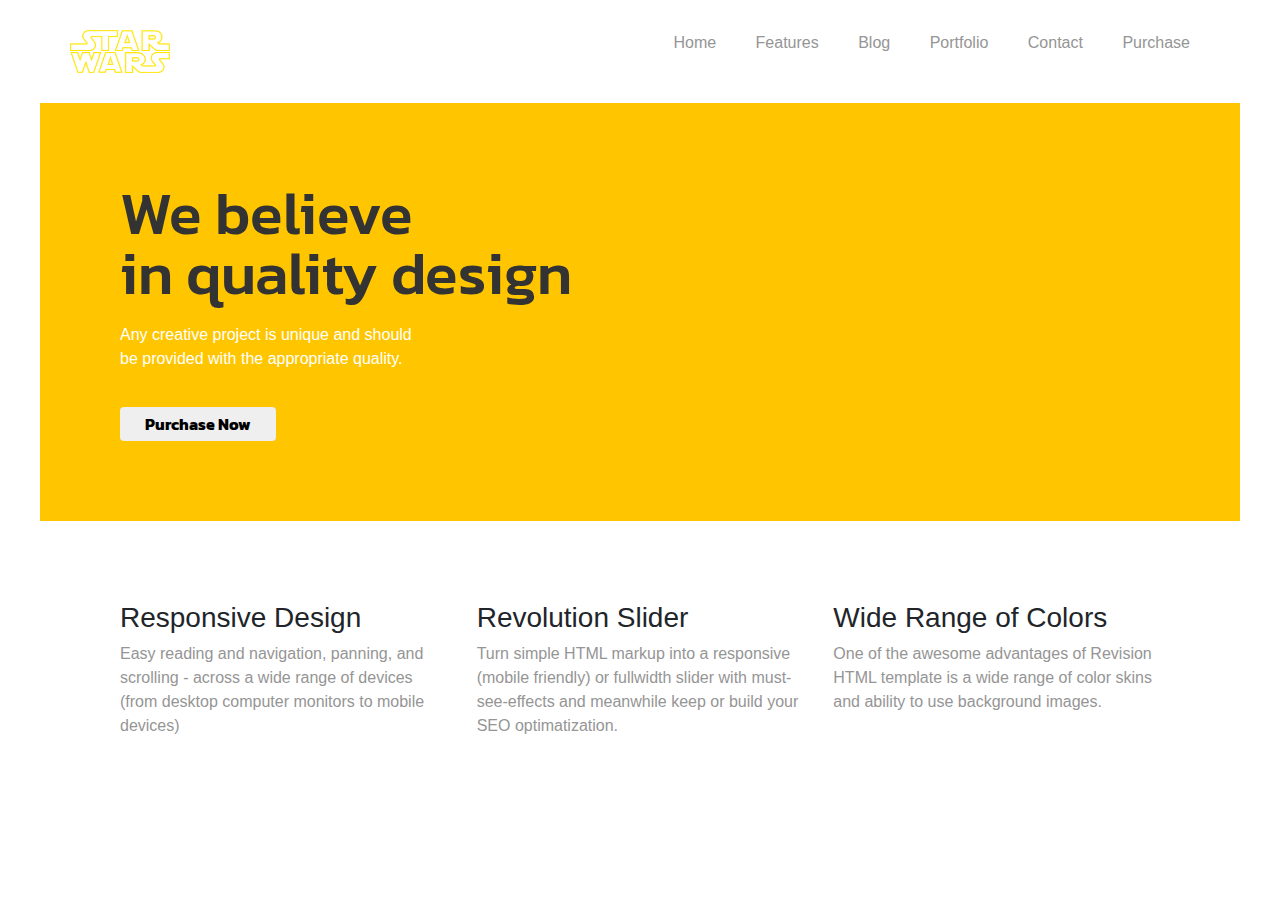
==== index.html @ a0a9fab4 "home page header, section-first, section-second" ====
<!DOCTYPE html>
<html lang="en">
<head>
    <meta charset="UTF-8">
    <title>VIA PROJECT B</title>
    <script src="js/jquery-3.5.1.min.js"></script>
    <link href="https://fonts.googleapis.com/css2?family=Kanit:ital,wght@0,400;0,700;1,400&display=swap" rel="stylesheet">
    <link rel="stylesheet" href="https://stackpath.bootstrapcdn.com/bootstrap/4.4.1/css/bootstrap.min.css" integrity="sha384-Vkoo8x4CGsO3+Hhxv8T/Q5PaXtkKtu6ug5TOeNV6gBiFeWPGFN9MuhOf23Q9Ifjh" crossorigin="anonymous">
    <script src="js/my-scripts.js"></script>
    <link rel="stylesheet" href="css/styles.css">
</head>
<body>
    <!-- HEADER -->
    <header id="header">
        <div class="logo-wrapper">
            <img class="logo-header" src="images/logo.png" alt="logo">
        </div>
        <div class="nav-wrapper">
            <nav id="nav">
                <ul class="nav-items-wrapper">
                    <li class="nav-item"><a class="grey" href="#">Home</a></li>
                    <li class="nav-item"><a class="grey" href="#"> Features</a></li>
                    <li class="nav-item"><a class="grey" href="#">Blog</a></li>
                    <li class="nav-item"><a class="grey" href="#">Portfolio</a></li>
                    <li class="nav-item"><a class="grey" href="#">Contact</a></li>
                    <li class="nav-item"><a class="grey" href="#">Purchase</a></li>
                </ul>
            </nav>
        </div>
    </header>
    <!-- /HEADER -->
    <!-- MAIN -->
    <main id="main">
        <section id="section-first" class="yellow-bg section">
            <div class="section-first-content">
                <div class="section-first-content-title">
                    <h1>We believe<br>in quality design</h1>
                </div>

                <div class="section-first-content-text">
                    <p class="white">
                        Any creative project is unique and should be
                        provided with the appropriate quality.
                    </p>
                </div>

                <div class="section-first-content-btn">
                    <button>Purchase Now</button>
                </div>

            </div>
        </section>
        <section id="section-second" class="section">
            <div class="row">
                <div class="col-4">
                    <div class="section-second-content">
                        <div class="section-second-content-title-wrapper">
                            <div class="section-second-content-title-image">

                            </div>

                            <div class="section-second-content-title">
                                <h3>Responsive Design</h3>
                            </div>
                        </div>
                        <div class="section-second-content-content">
                            <p class="grey">
                                Easy reading and navigation, panning, and scrolling
                                - across a wide range of devices (from desktop
                                computer monitors to mobile devices)
                            </p>
                        </div>
                    </div>
                </div>
                <div class="col-4">
                    <div class="section-second-content">
                        <div class="section-second-content-title-wrapper">
                            <div class="section-second-content-title-image">

                            </div>
                            <div class="section-second-content-title">
                                <h3>Revolution Slider</h3>
                            </div>
                        </div>
                        <div class="section-second-content-content">
                            <p class="grey">
                                Turn simple HTML markup into a responsive (mobile
                                friendly) or fullwidth slider with must-see-effects
                                and meanwhile keep or build your SEO optimatization.
                            </p>
                        </div>
                    </div>
                </div>
                <div class="col-4">
                    <div class="section-second-content">
                        <div class="section-second-content-title-wrapper">
                            <div class="section-second-content-title-image">

                            </div>
                            <div class="section-second-content-title">
                                <h3>Wide Range of Colors</h3>
                            </div>
                        </div>
                        <div class="section-second-content-content">
                            <p class="grey">
                                One of the awesome advantages of Revision HTML template
                                is a wide range of color skins and ability to use
                                background images.
                            </p>
                        </div>
                    </div>
                </div>
            </div>
        </section>
    </main>
    <!-- /MAIN -->
    <!-- FOOTER -->
    <footer id="footer">

    </footer>
    <!-- /FOOTER -->
</body>
</html>
---- css/styles.css ----
/* LAYOUT  */
header, main, footer {
    width: 1200px;
    margin: 0 auto;
}

header {
    display: flex;
    justify-content: space-between;
    align-items: center;
}

/* BASE */
p, a {
    font-family: Arial;
}

a {
    text-decoration: none;
    color: black;
}

.yellow-bg {
    background-color: #FFC600;
}

.white {
    color: #ffffff;
}

.grey {
    color: #959595;
}

h1 {
    font-size: 60px;
    font-family: 'Kanit', sans-serif;
    margin-bottom: 0px;
    color: #333333;
    line-height: 60px;
}

button {
    padding: 5px 25px;
    border: none;
    border-radius: 4px;
    font-family: 'Kanit', sans-serif;
    font-weight: bold;
}

/* HEADER ELEMENTS */
.logo-header {
    padding: 30px;
    max-width: 160px;
}

/* NAVIGATION */
.nav-items-wrapper {
    margin-right: 50px;
}

.nav-item {
    display: inline-block;
    padding-left: 35px;
}

.nav-item a:hover {
    color: #000000;
}

/* CONTENT */
.section {
    padding: 80px;
}

.section-first-content-text {
    padding: 20px 0;
    max-width: 300px;
}
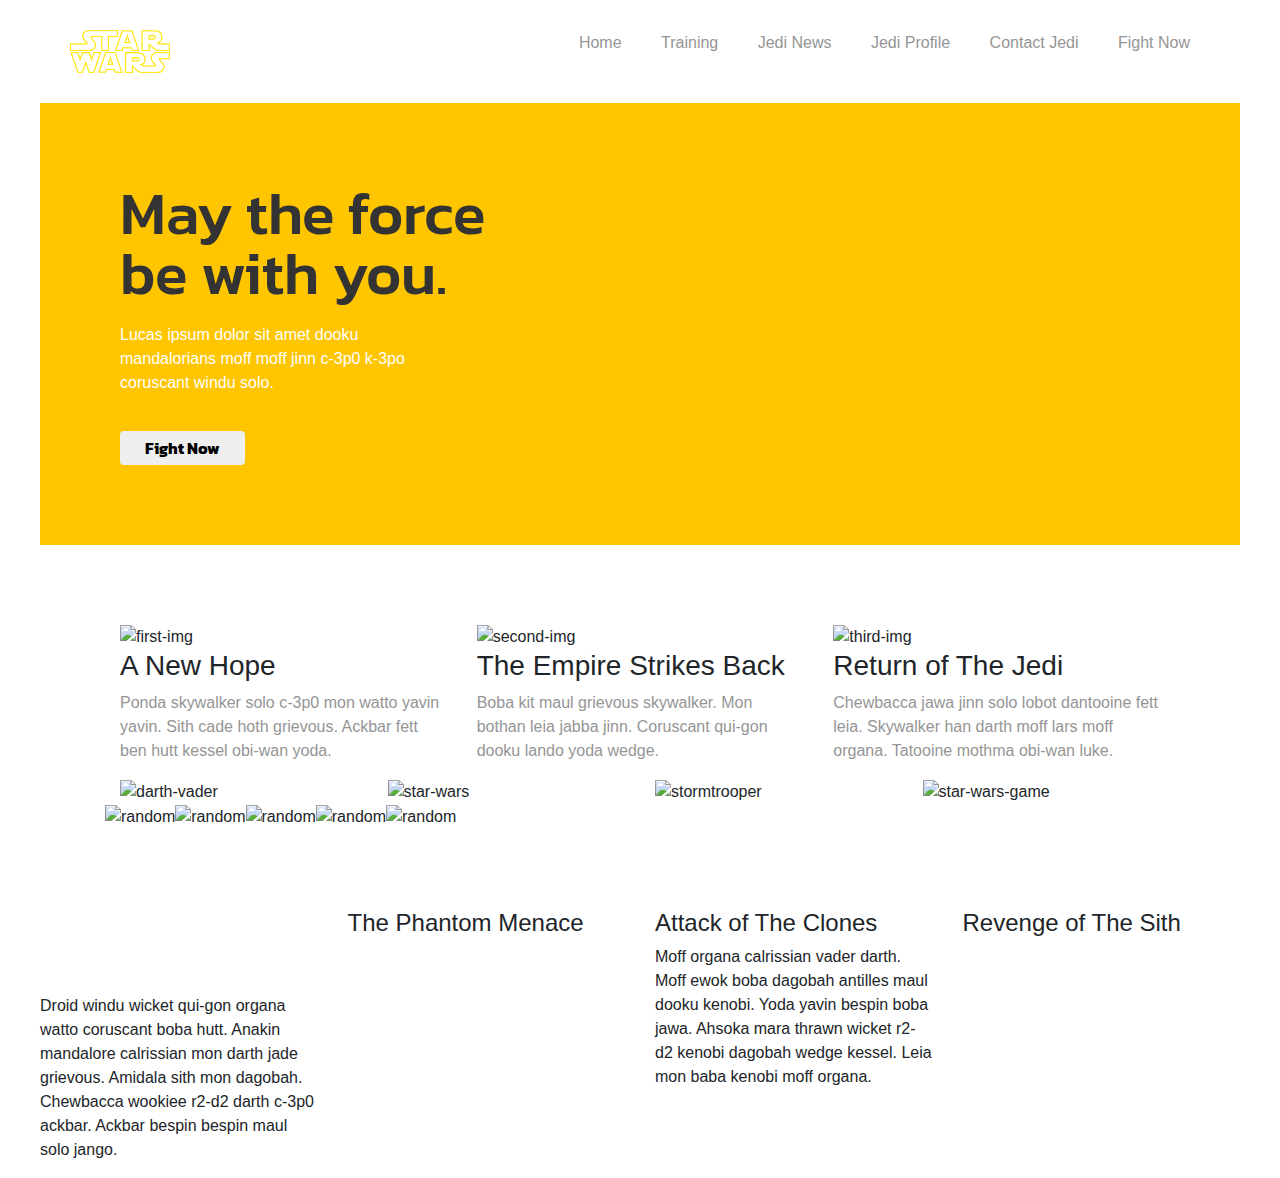
==== commit 6d77757e: "very long investigation of problem with image, bug fixing and debugging, new footer image" ====
--- a/index.html
+++ b/index.html
@@ -6,6 +6,8 @@
     <script src="js/jquery-3.5.1.min.js"></script>
     <link href="https://fonts.googleapis.com/css2?family=Kanit:ital,wght@0,400;0,700;1,400&display=swap" rel="stylesheet">
     <link rel="stylesheet" href="https://stackpath.bootstrapcdn.com/bootstrap/4.4.1/css/bootstrap.min.css" integrity="sha384-Vkoo8x4CGsO3+Hhxv8T/Q5PaXtkKtu6ug5TOeNV6gBiFeWPGFN9MuhOf23Q9Ifjh" crossorigin="anonymous">
+    <script src="js/lightbox.js"></script>
+    <link rel="stylesheet" href="css/lightbox.css">
     <script src="js/my-scripts.js"></script>
     <link rel="stylesheet" href="css/styles.css">
 </head>
@@ -19,11 +21,11 @@
             <nav id="nav">
                 <ul class="nav-items-wrapper">
                     <li class="nav-item"><a class="grey" href="#">Home</a></li>
-                    <li class="nav-item"><a class="grey" href="#"> Features</a></li>
-                    <li class="nav-item"><a class="grey" href="#">Blog</a></li>
-                    <li class="nav-item"><a class="grey" href="#">Portfolio</a></li>
-                    <li class="nav-item"><a class="grey" href="#">Contact</a></li>
-                    <li class="nav-item"><a class="grey" href="#">Purchase</a></li>
+                    <li class="nav-item"><a class="grey" href="#"> Training</a></li>
+                    <li class="nav-item"><a class="grey" href="#">Jedi News</a></li>
+                    <li class="nav-item"><a class="grey" href="#">Jedi Profile</a></li>
+                    <li class="nav-item"><a class="grey" href="#">Contact Jedi</a></li>
+                    <li class="nav-item"><a class="grey" href="#">Fight Now</a></li>
                 </ul>
             </nav>
         </div>
@@ -34,18 +36,18 @@
         <section id="section-first" class="yellow-bg section">
             <div class="section-first-content">
                 <div class="section-first-content-title">
-                    <h1>We believe<br>in quality design</h1>
+                    <h1>May the force<br>be with you.</h1>
                 </div>
 
                 <div class="section-first-content-text">
                     <p class="white">
-                        Any creative project is unique and should be
-                        provided with the appropriate quality.
+                        Lucas ipsum dolor sit amet dooku mandalorians moff
+                        moff jinn c-3p0 k-3po coruscant windu solo.
                     </p>
                 </div>
 
                 <div class="section-first-content-btn">
-                    <button>Purchase Now</button>
+                    <button>Fight Now</button>
                 </div>
 
             </div>
@@ -56,18 +58,18 @@
                     <div class="section-second-content">
                         <div class="section-second-content-title-wrapper">
                             <div class="section-second-content-title-image">
-
+                                <img class="round-image" src="images/star-wars.jpg" alt="first-img">
                             </div>
 
                             <div class="section-second-content-title">
-                                <h3>Responsive Design</h3>
-                            </div>
-                        </div>
-                        <div class="section-second-content-content">
+                                <h3>A New Hope</h3>
+                            </div>
+                        </div>
+                        <div class="section-second-content-text">
                             <p class="grey">
-                                Easy reading and navigation, panning, and scrolling
-                                - across a wide range of devices (from desktop
-                                computer monitors to mobile devices)
+                                Ponda skywalker solo c-3p0 mon watto yavin yavin.
+                                Sith cade hoth grievous.
+                                Ackbar fett ben hutt kessel obi-wan yoda.
                             </p>
                         </div>
                     </div>
@@ -76,17 +78,17 @@
                     <div class="section-second-content">
                         <div class="section-second-content-title-wrapper">
                             <div class="section-second-content-title-image">
-
+                                <img class="round-image" src="images/star-wars-circle-drawings.jpg" alt="second-img">
                             </div>
                             <div class="section-second-content-title">
-                                <h3>Revolution Slider</h3>
-                            </div>
-                        </div>
-                        <div class="section-second-content-content">
+                                <h3>The Empire Strikes Back</h3>
+                            </div>
+                        </div>
+                        <div class="section-second-content-text">
                             <p class="grey">
-                                Turn simple HTML markup into a responsive (mobile
-                                friendly) or fullwidth slider with must-see-effects
-                                and meanwhile keep or build your SEO optimatization.
+                                Boba kit maul grievous skywalker. Mon bothan
+                                leia jabba jinn. Coruscant qui-gon dooku lando yoda
+                                wedge.
                             </p>
                         </div>
                     </div>
@@ -95,20 +97,60 @@
                     <div class="section-second-content">
                         <div class="section-second-content-title-wrapper">
                             <div class="section-second-content-title-image">
-
+                                <img class="round-image" src="images/death-star.png" alt="third-img">
                             </div>
                             <div class="section-second-content-title">
-                                <h3>Wide Range of Colors</h3>
-                            </div>
-                        </div>
-                        <div class="section-second-content-content">
+                                <h3>Return of The Jedi</h3>
+                            </div>
+                        </div>
+                        <div class="section-second-content-text">
                             <p class="grey">
-                                One of the awesome advantages of Revision HTML template
-                                is a wide range of color skins and ability to use
-                                background images.
+                                Chewbacca jawa jinn solo lobot dantooine fett
+                                leia. Skywalker han darth moff lars moff organa.
+                                Tatooine mothma obi-wan luke.
                             </p>
                         </div>
                     </div>
+                </div>
+            </div>
+
+            <div class="row images-row">
+                <div class="col-3">
+                    <img src="images/darth-vader.jpeg" class="black-and-white-image big-image" alt="darth-vader">
+                </div>
+
+                <div class="col-3">
+                    <img src="images/star-wars.png" class="black-and-white-image big-image" alt="star-wars">
+                </div>
+
+                <div class="col-3">
+                    <img src="images/stormtrooper.jpeg" class="black-and-white-image big-image" alt="stormtrooper">
+                </div>
+
+                <div class="col-3">
+                    <img src="images/star-wars-fallen-order.jpg" class="black-and-white-image big-image" alt="star-wars-game">
+                </div>
+            </div>
+
+            <div class="row sponsors-row">
+                <div class="col-md-15">
+                    <img src="images/random-logo.svg" class="black-and-white-image small-image" alt="random">
+                </div>
+
+                <div class="col-md-15">
+                    <img src="images/random-logo.svg" class="black-and-white-image small-image" alt="random">
+                </div>
+
+                <div class="col-md-15">
+                    <img src="images/random-logo.svg" class="black-and-white-image small-image" alt="random">
+                </div>
+
+                <div class="col-md-15">
+                    <img src="images/random-logo.svg" class="black-and-white-image small-image" alt="random">
+                </div>
+
+                <div class="col-md-15">
+                    <img src="images/random-logo.svg" class="black-and-white-image small-image" alt="random">
                 </div>
             </div>
         </section>
@@ -116,7 +158,47 @@
     <!-- /MAIN -->
     <!-- FOOTER -->
     <footer id="footer">
-
+        <div class="row">
+            <div class="col-md-3">
+                <div class="logo-footer">
+                    <img src="images/logo-footer-2.png" alt="logo" width="200">
+                </div>
+                <div class="footer-text">
+                    <p>
+                        Droid windu wicket qui-gon organa watto coruscant boba hutt.
+                        Anakin mandalore calrissian mon darth jade grievous. Amidala
+                        sith mon dagobah. Chewbacca wookiee r2-d2 darth c-3p0 ackbar.
+                        Ackbar bespin bespin maul solo jango.
+                    </p>
+                </div>
+            </div>
+            <div class="col-md-3">
+                <div class="footer-title">
+                    <h4>The Phantom Menace</h4>
+                </div>
+            </div>
+            <div class="col-md-3">
+                <div class="footer-title">
+                    <h4>Attack of The Clones</h4>
+                </div>
+                <div class="footer-text">
+                    <p>
+                        Moff organa calrissian vader darth. Moff ewok boba dagobah antilles
+                        maul dooku kenobi. Yoda yavin bespin boba jawa. Ahsoka mara thrawn
+                        wicket r2-d2 kenobi dagobah wedge kessel. Leia mon baba kenobi moff
+                        organa.
+                    </p>
+                </div>
+            </div>
+            <div class="col-md-3">
+                <div class="footer-title">
+                    <h4>Revenge of The Sith</h4>
+                </div>
+            </div>
+        </div>
+        <div class="row">
+
+        </div>
     </footer>
     <!-- /FOOTER -->
 </body>
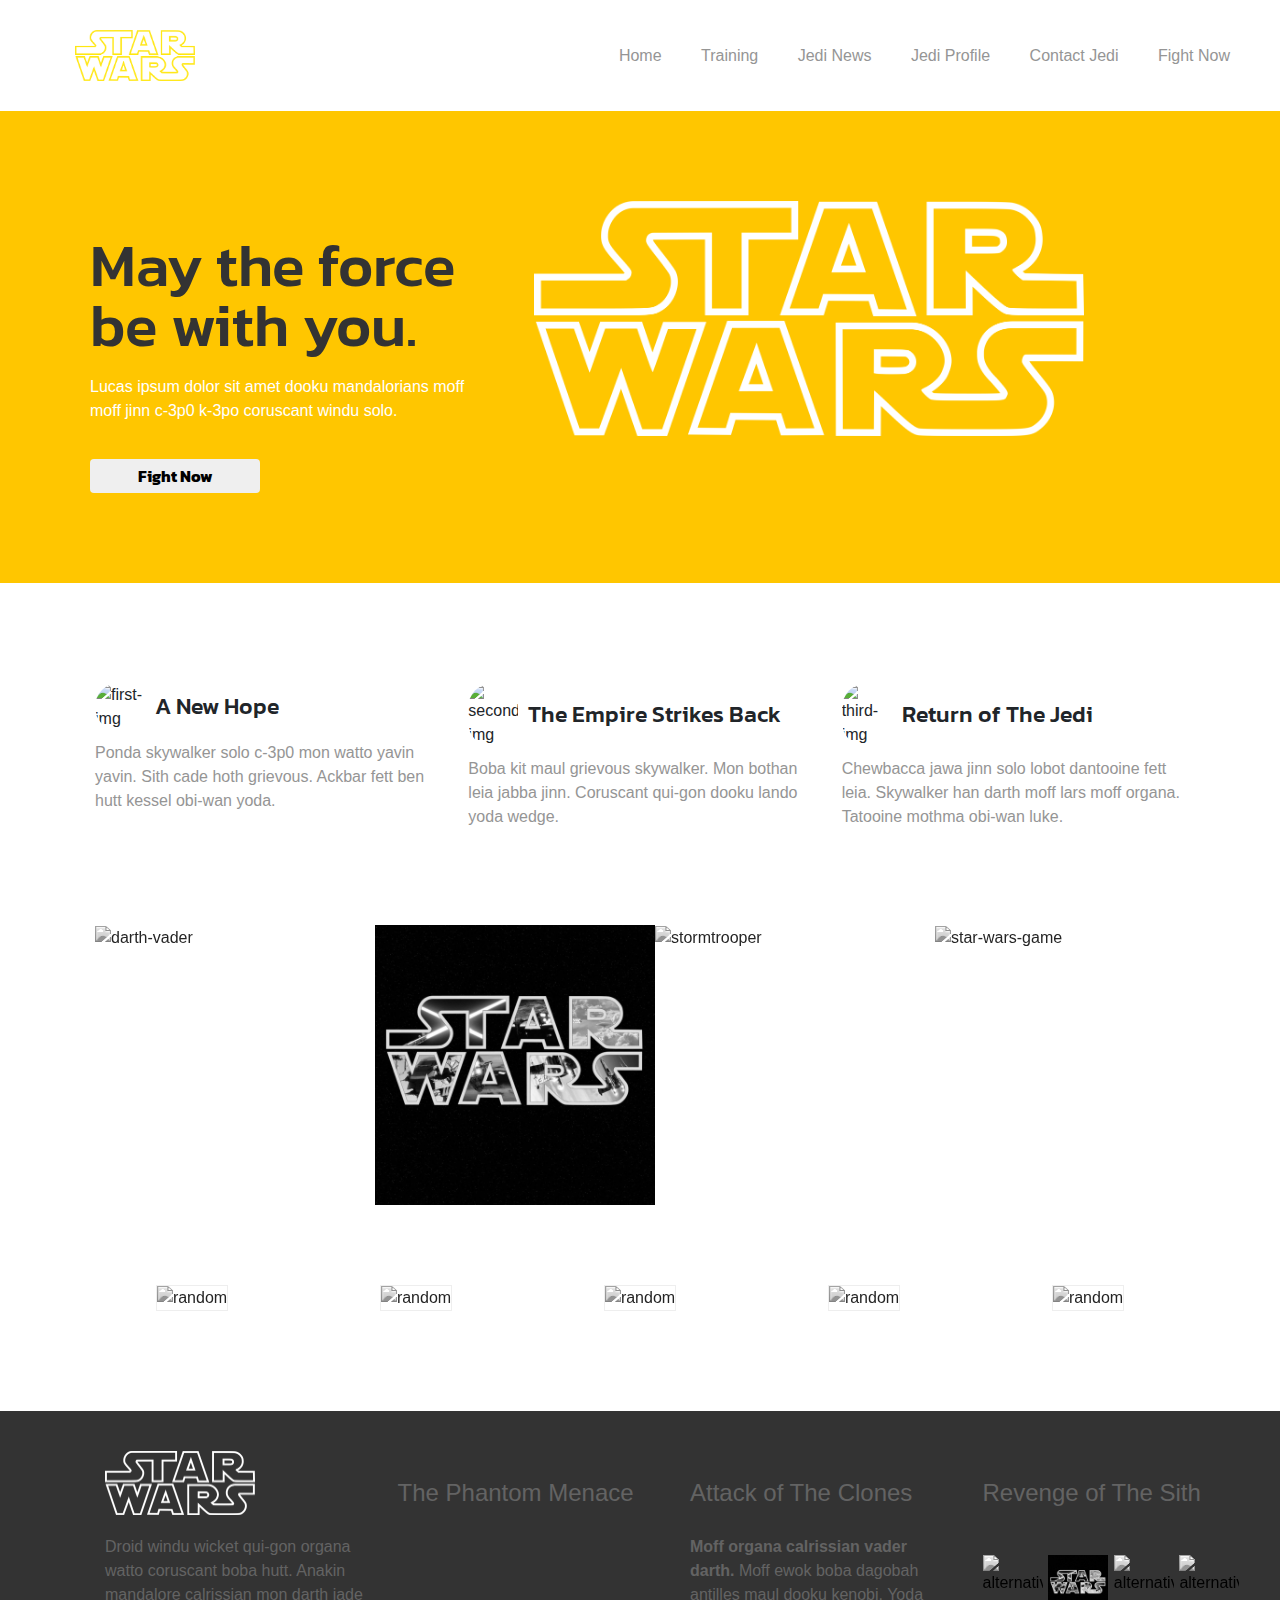
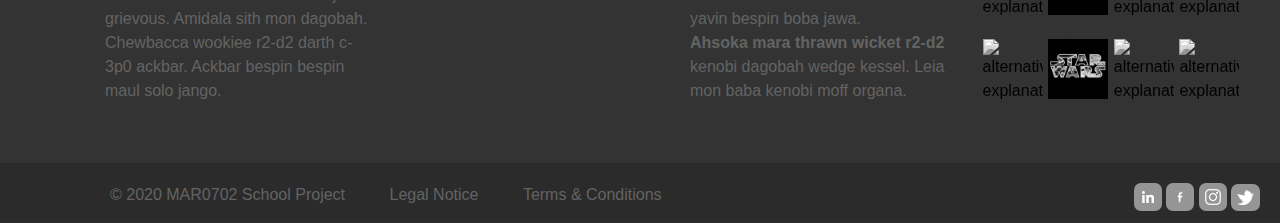
==== commit 79c1f207: "HP done (without respo)" ====
--- a/index.html
+++ b/index.html
@@ -13,7 +13,7 @@
 </head>
 <body>
     <!-- HEADER -->
-    <header id="header">
+    <header id="header" class="white-bg">
         <div class="logo-wrapper">
             <img class="logo-header" src="images/logo.png" alt="logo">
         </div>
@@ -33,6 +33,7 @@
     <!-- /HEADER -->
     <!-- MAIN -->
     <main id="main">
+        <!-- SECTION FIRST -->
         <section id="section-first" class="yellow-bg section">
             <div class="section-first-content">
                 <div class="section-first-content-title">
@@ -49,10 +50,13 @@
                 <div class="section-first-content-btn">
                     <button>Fight Now</button>
                 </div>
-
-            </div>
+            </div>
+            <div class="section-first-image"></div>
         </section>
-        <section id="section-second" class="section">
+        <!-- /SECTION FIRST -->
+
+        <!-- SECTION SECOND -->
+        <section id="section-second" class="section white-bg">
             <div class="row">
                 <div class="col-4">
                     <div class="section-second-content">
@@ -120,7 +124,7 @@
                 </div>
 
                 <div class="col-3">
-                    <img src="images/star-wars.png" class="black-and-white-image big-image" alt="star-wars">
+                    <img src="images/star-wars-logo.jpg" class="black-and-white-image big-image" alt="star-wars">
                 </div>
 
                 <div class="col-3">
@@ -154,50 +158,107 @@
                 </div>
             </div>
         </section>
+        <!-- /SECTION SECOND -->
     </main>
     <!-- /MAIN -->
     <!-- FOOTER -->
     <footer id="footer">
-        <div class="row">
-            <div class="col-md-3">
-                <div class="logo-footer">
-                    <img src="images/logo-footer-2.png" alt="logo" width="200">
-                </div>
-                <div class="footer-text">
-                    <p>
-                        Droid windu wicket qui-gon organa watto coruscant boba hutt.
-                        Anakin mandalore calrissian mon darth jade grievous. Amidala
-                        sith mon dagobah. Chewbacca wookiee r2-d2 darth c-3p0 ackbar.
-                        Ackbar bespin bespin maul solo jango.
-                    </p>
-                </div>
-            </div>
-            <div class="col-md-3">
-                <div class="footer-title">
-                    <h4>The Phantom Menace</h4>
-                </div>
-            </div>
-            <div class="col-md-3">
-                <div class="footer-title">
-                    <h4>Attack of The Clones</h4>
-                </div>
-                <div class="footer-text">
-                    <p>
-                        Moff organa calrissian vader darth. Moff ewok boba dagobah antilles
-                        maul dooku kenobi. Yoda yavin bespin boba jawa. Ahsoka mara thrawn
-                        wicket r2-d2 kenobi dagobah wedge kessel. Leia mon baba kenobi moff
-                        organa.
-                    </p>
-                </div>
-            </div>
-            <div class="col-md-3">
-                <div class="footer-title">
-                    <h4>Revenge of The Sith</h4>
-                </div>
-            </div>
-        </div>
-        <div class="row">
-
+        <div class="footer-first">
+            <div class="row" style="align-items: flex-end">
+                <div class="col-md-3">
+                    <div class="logo-footer">
+                        <img src="images/logo-footer-2.png" alt="logo">
+                    </div>
+                </div>
+                <div class="col-md-3">
+                    <div class="footer-content-title">
+                        <h4>The Phantom Menace</h4>
+                    </div>
+                </div>
+                <div class="col-md-3">
+                    <div class="footer-content-title">
+                        <h4>Attack of The Clones</h4>
+                    </div>
+                </div>
+                <div class="col-md-3">
+                    <div class="footer-content-title">
+                        <h4>Revenge of The Sith</h4>
+                    </div>
+                </div>
+            </div>
+            <div class="row">
+                <div class="col-md-3">
+                    <div class="footer-content-text">
+                        <p>
+                            Droid windu wicket qui-gon organa watto coruscant boba hutt.
+                            Anakin mandalore calrissian mon darth jade grievous. Amidala
+                            sith mon dagobah. Chewbacca wookiee r2-d2 darth c-3p0 ackbar.
+                            Ackbar bespin bespin maul solo jango.
+                        </p>
+                    </div>
+                </div>
+                <div class="col-md-3"></div>
+                <div class="col-md-3">
+                    <div class="footer-content-text">
+                        <p>
+                            <strong>Moff organa calrissian vader darth. </strong>
+                            Moff ewok boba dagobah antilles maul dooku kenobi.
+                            Yoda yavin bespin boba jawa. <br>
+                            <strong>Ahsoka mara thrawn wicket r2-d2 </strong>
+                            kenobi dagobah wedge kessel. Leia mon baba
+                            kenobi moff organa.
+                        </p>
+                    </div>
+                </div>
+                <div class="col-md-3">
+                    <div class="row slider-row">
+                        <div class="col-md-3">
+                            <a href="images/darth-vader.jpeg" data-lightbox="show-1" data-title="darth-vader"><img src="images/darth-vader.jpeg" class="black-and-white-image slider-image" alt="alternative explanation"></a>
+                        </div>
+
+                        <div class="col-md-3">
+                            <a href="images/star-wars-logo.jpg" data-lightbox="show-1" data-title="star-wars"><img src="images/star-wars-logo.jpg" class="black-and-white-image slider-image" alt="alternative explanation"></a>
+                        </div>
+
+                        <div class="col-md-3">
+                            <a href="images/stormtrooper.jpeg" data-lightbox="show-1" data-title="stormtrooper"><img src="images/stormtrooper.jpeg" class="black-and-white-image slider-image" alt="alternative explanation"></a>
+                        </div>
+
+                        <div class="col-md-3">
+                            <a href="images/star-wars-fallen-order.jpg" data-lightbox="show-1" data-title="game"><img src="images/star-wars-fallen-order.jpg" class="black-and-white-image slider-image" alt="alternative explanation"></a>
+                        </div>
+
+                        <div class="col-md-3">
+                            <a href="images/darth-vader.jpeg" data-lightbox="show-1" data-title="darth-vader"><img src="images/darth-vader.jpeg" class="black-and-white-image slider-image" alt="alternative explanation"></a>
+                        </div>
+
+                        <div class="col-md-3">
+                            <a href="images/star-wars-logo.jpg" data-lightbox="show-1" data-title="star-wars"><img src="images/star-wars-logo.jpg" class="black-and-white-image slider-image" alt="alternative explanation"></a>
+                        </div>
+                        <div class="col-md-3">
+                            <a href="images/stormtrooper.jpeg" data-lightbox="show-1" data-title="stormtrooper"><img src="images/stormtrooper.jpeg" class="black-and-white-image slider-image" alt="alternative explanation"></a>
+                        </div>
+
+                        <div class="col-md-3">
+                            <a href="images/star-wars-fallen-order.jpg" data-lightbox="show-1" data-title="game"><img src="images/star-wars-fallen-order.jpg" class="black-and-white-image slider-image" alt="alternative explanation"></a>
+                        </div>
+
+                    </div>
+                </div>
+            </div>
+        </div>
+        <div class="dark-bg policy-row">
+            <div class="policy-first">
+                <p>&copy; 2020 MAR0702 School Project</p>
+                <p>Legal Notice</p>
+                <p>Terms & Conditions</p>
+            </div>
+            <div class="policy-second">
+                <a href="https://linkedin.com/in/alena-martinkova/" target="_blank"><img src="images/linkedin.jpg"></a>
+                <a href="https://facebook.com/martinkova.a" target="_blank"><img src="images/facebook.png"></a>
+                <a href="https://instagram.com/alenka_martinka" target="_blank"><img src="images/instagram.png"></a>
+                <a href="https://twitter.com/a__martinkova" target="_blank"><img src="images/twitter.png" style="max-width: 29px;"></a>
+            </div>
         </div>
     </footer>
     <!-- /FOOTER -->
--- a/css/styles.css
+++ b/css/styles.css
@@ -1,6 +1,6 @@
 /* LAYOUT  */
 header, main, footer {
-    width: 1200px;
+    max-width: 1400px;
     margin: 0 auto;
 }
 
@@ -10,6 +10,15 @@
     align-items: center;
 }
 
+body {
+    background: url("../images/bg.jpg") repeat-y;
+    backdrop-filter: grayscale(1);
+}
+
+footer {
+    background-color: #333333;
+}
+
 /* BASE */
 p, a {
     font-family: Arial;
@@ -22,6 +31,14 @@
 
 .yellow-bg {
     background-color: #FFC600;
+}
+
+.white-bg {
+    background-color: #FFFFFF;
+}
+
+.dark-bg {
+    background-color: #2B2B2B;
 }
 
 .white {
@@ -40,23 +57,36 @@
     line-height: 60px;
 }
 
+h3 {
+    font-family: 'Kanit', sans-serif;
+    font-size: 23px;
+    margin-bottom: 0px;
+}
+
 button {
     padding: 5px 25px;
     border: none;
     border-radius: 4px;
     font-family: 'Kanit', sans-serif;
     font-weight: bold;
+    width: 170px;
+}
+
+.row {
+    width: 100%;
+    margin: 20px 0;
 }
 
 /* HEADER ELEMENTS */
 .logo-header {
     padding: 30px;
-    max-width: 160px;
+    max-width: 180px;
+    margin-left: 45px;
 }
 
 /* NAVIGATION */
 .nav-items-wrapper {
-    margin-right: 50px;
+    margin: 0 50px 0 0;
 }
 
 .nav-item {
@@ -73,7 +103,141 @@
     padding: 80px;
 }
 
+#section-first {
+    padding: 90px;
+}
+
+.section-first-content, .section-first-image {
+    width: 40%;
+    display: inline-block;
+}
+
+.section-first-image {
+    background: url(../images/logo-footer-2.png) no-repeat;
+    width: 50%;
+    height: 281px;
+    background-size: 100%;
+}
+
 .section-first-content-text {
     padding: 20px 0;
-    max-width: 300px;
-}
+    max-width: 400px;
+}
+
+.round-image {
+    max-width: 50px;
+    border-radius: 26px;
+    margin-right: 10px;
+}
+
+.section-second-content-title, .section-second-content-title-image {
+    display: inline-block;
+}
+
+.section-second-content-title-wrapper {
+    align-items: center;
+    display: flex;
+    margin-bottom: 10px;
+}
+
+.black-and-white-image {
+    filter: grayscale(1);
+}
+
+.black-and-white-image:hover {
+    filter: none;
+}
+
+.big-image {
+    max-width: 280px;
+}
+
+.small-image {
+    border: 1px solid #eeeeee;
+    max-width: 220px;
+}
+
+.images-row {
+    margin-top: 80px;
+}
+
+.sponsors-row {
+    margin-top: 80px;
+}
+
+.col-xs-15,
+.col-sm-15,
+.col-md-15,
+.col-lg-15 {
+    position: relative;
+    min-height: 1px;
+    padding-right: 10px;
+    padding-left: 10px;
+    text-align: center;
+}
+
+.col-xs-15 {
+    width: 20%;
+    float: left;
+}
+@media (min-width: 768px) {
+    .col-sm-15 {
+        width: 20%;
+        float: left;
+    }
+}
+@media (min-width: 992px) {
+    .col-md-15 {
+        width: 20%;
+        float: left;
+    }
+}
+@media (min-width: 1200px) {
+    .col-lg-15 {
+        width: 20%;
+        float: left;
+    }
+}
+
+.footer-first {
+    padding: 20px 20px 0px 90px;
+}
+
+.logo-footer img {
+    max-width: 150px;
+}
+
+footer {
+    color: #636363;
+}
+
+.slider-image {
+    max-width: 60px;
+}
+.slider-row .col-md-3 {
+    padding-bottom: 20px;
+    padding-left: 0;
+}
+
+.policy-row {
+    display: flex;
+    justify-content: space-between;
+    padding: 20px 20px 0px 90px;
+}
+
+.policy-first p {
+    display: inline-block;
+    padding: 0 20px;
+}
+
+.policy-second img {
+    max-width: 28px;
+    background-color: #959595;
+    padding: 6px;
+    border-radius: 7px;
+}
+
+.policy-second img:hover {
+    filter: invert();
+    cursor: pointer;
+}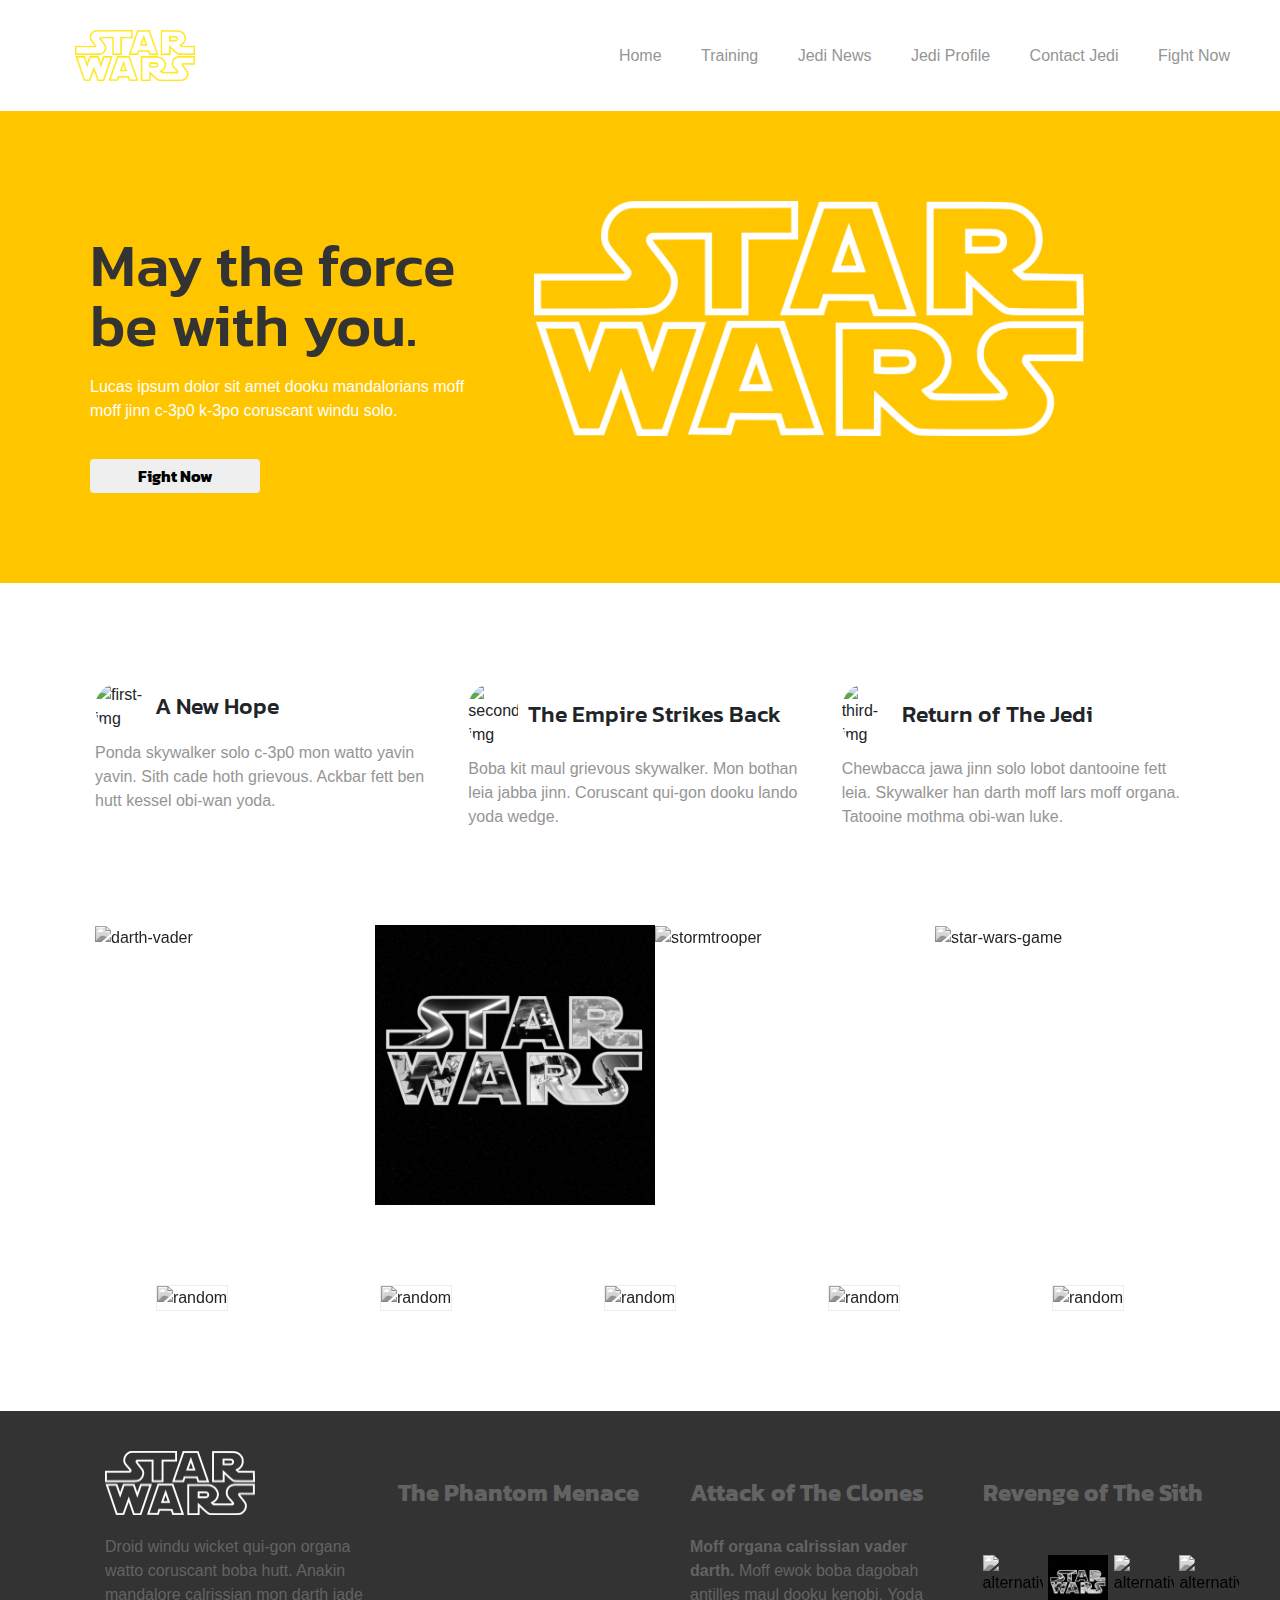
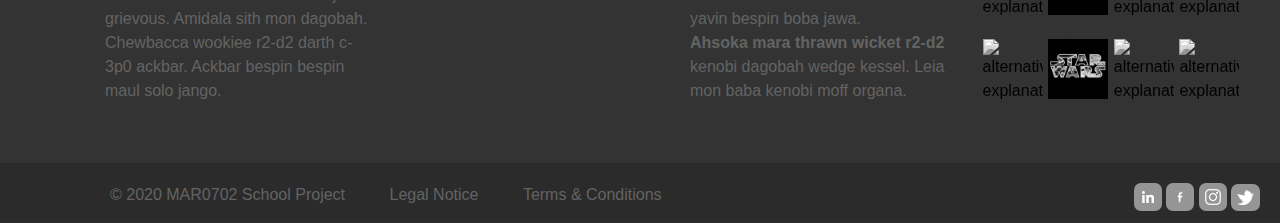
==== commit 6ed80296: "widgets WIP" ====
--- a/index.html
+++ b/index.html
@@ -15,16 +15,16 @@
     <!-- HEADER -->
     <header id="header" class="white-bg">
         <div class="logo-wrapper">
-            <img class="logo-header" src="images/logo.png" alt="logo">
+            <a href="index.html"><img class="logo-header" src="images/logo.png" alt="logo"></a>
         </div>
         <div class="nav-wrapper">
             <nav id="nav">
                 <ul class="nav-items-wrapper">
-                    <li class="nav-item"><a class="grey" href="#">Home</a></li>
+                    <li class="nav-item"><a class="grey" href="index.html">Home</a></li>
                     <li class="nav-item"><a class="grey" href="#"> Training</a></li>
-                    <li class="nav-item"><a class="grey" href="#">Jedi News</a></li>
+                    <li class="nav-item"><a class="grey" href="news.html">Jedi News</a></li>
                     <li class="nav-item"><a class="grey" href="#">Jedi Profile</a></li>
-                    <li class="nav-item"><a class="grey" href="#">Contact Jedi</a></li>
+                    <li class="nav-item"><a class="grey" href="contact.html">Contact Jedi</a></li>
                     <li class="nav-item"><a class="grey" href="#">Fight Now</a></li>
                 </ul>
             </nav>
@@ -165,29 +165,29 @@
     <footer id="footer">
         <div class="footer-first">
             <div class="row" style="align-items: flex-end">
-                <div class="col-md-3">
+                <div class="col-md-3 col-sm-6 col-12">
                     <div class="logo-footer">
                         <img src="images/logo-footer-2.png" alt="logo">
                     </div>
                 </div>
-                <div class="col-md-3">
+                <div class="col-md-3 col-sm-6 col-12">
                     <div class="footer-content-title">
                         <h4>The Phantom Menace</h4>
                     </div>
                 </div>
-                <div class="col-md-3">
+                <div class="col-md-3 col-sm-6 col-12">
                     <div class="footer-content-title">
                         <h4>Attack of The Clones</h4>
                     </div>
                 </div>
-                <div class="col-md-3">
+                <div class="col-md-3 col-sm-6 col-12">
                     <div class="footer-content-title">
                         <h4>Revenge of The Sith</h4>
                     </div>
                 </div>
             </div>
             <div class="row">
-                <div class="col-md-3">
+                <div class="col-md-3 col-sm-6 col-12">
                     <div class="footer-content-text">
                         <p>
                             Droid windu wicket qui-gon organa watto coruscant boba hutt.
@@ -197,8 +197,8 @@
                         </p>
                     </div>
                 </div>
-                <div class="col-md-3"></div>
-                <div class="col-md-3">
+                <div class="col-md-3 col-sm-6 col-12"></div>
+                <div class="col-md-3 col-sm-6 col-12">
                     <div class="footer-content-text">
                         <p>
                             <strong>Moff organa calrissian vader darth. </strong>
@@ -210,7 +210,7 @@
                         </p>
                     </div>
                 </div>
-                <div class="col-md-3">
+                <div class="col-md-3 col-sm-6 col-12">
                     <div class="row slider-row">
                         <div class="col-md-3">
                             <a href="images/darth-vader.jpeg" data-lightbox="show-1" data-title="darth-vader"><img src="images/darth-vader.jpeg" class="black-and-white-image slider-image" alt="alternative explanation"></a>
--- a/css/styles.css
+++ b/css/styles.css
@@ -11,8 +11,9 @@
 }
 
 body {
-    background: url("../images/bg.jpg") repeat-y;
+    background: url("../images/bg.jpg") repeat;
     backdrop-filter: grayscale(1);
+    font-family: Arial;
 }
 
 footer {
@@ -20,15 +21,23 @@
 }
 
 /* BASE */
-p, a {
-    font-family: Arial;
-}
-
 a {
     text-decoration: none;
     color: black;
 }
 
+a:hover {
+    color: #FFC600;
+}
+
+ul {
+    padding: 0 0 0 20px;
+}
+
+li {
+    list-style: none;
+}
+
 .yellow-bg {
     background-color: #FFC600;
 }
@@ -57,10 +66,24 @@
     line-height: 60px;
 }
 
+h2 {
+    font-family: 'Kanit', sans-serif;
+}
+
 h3 {
     font-family: 'Kanit', sans-serif;
     font-size: 23px;
     margin-bottom: 0px;
+}
+
+h4 {
+    font-weight: bold;
+    font-family: 'Kanit', sans-serif;
+}
+
+
+.para-big {
+    font-size: 20px;
 }
 
 button {
@@ -70,6 +93,10 @@
     font-family: 'Kanit', sans-serif;
     font-weight: bold;
     width: 170px;
+}
+
+button:hover {
+    filter: invert(1);
 }
 
 .row {
@@ -98,7 +125,7 @@
     color: #000000;
 }
 
-/* CONTENT */
+/* CONTENT HP */
 .section {
     padding: 80px;
 }
@@ -199,6 +226,7 @@
     }
 }
 
+/* FOOTER */
 .footer-first {
     padding: 20px 20px 0px 90px;
 }
@@ -230,14 +258,116 @@
     padding: 0 20px;
 }
 
-.policy-second img {
+.policy-second img, .contact-social img {
     max-width: 28px;
     background-color: #959595;
     padding: 6px;
     border-radius: 7px;
 }
 
-.policy-second img:hover {
+.policy-second img:hover, .contact-social img:hover {
     filter: invert();
     cursor: pointer;
+}
+
+/* CONTACT PAGE */
+#map {
+    height: 400px;
+    width: 100%;
+}
+
+.section-map {
+    padding: 0;
+}
+
+.contact-info h3, .contact-content h3 {
+    margin-bottom: 10px;
+}
+
+.contact-social img {
+    display: inline-block;
+}
+
+.form-row, .form-btn {
+    padding: 10px;
+    display: block;
+}
+
+.form-row label, .form-row input, .form-row textarea {
+    font-family: 'Kanit', sans-serif;
+    display: block;
+}
+
+.form-row label {
+    font-weight: bold;
+}
+
+.form-row textarea {
+    width: 100%;
+    height: 100px;
+}
+
+/* NEWS PAGE */
+
+.news-post {
+    margin-bottom: 30px;
+}
+.news-meta {
+    padding: 15px 0;
+}
+
+.news-meta > * {
+    display: inline-block;
+}
+
+.news-meta p {
+    padding: 0 10px 0 3px;
+}
+
+.news-meta img {
+    width: 20px;
+    height: 20px;
+    opacity: .7;
+}
+
+.news-image img {
+    width: 100%;
+    height: -webkit-fill-available;
+    max-height: 500px;
+}
+
+.news-content {
+    padding: 15px 0;
+}
+
+.news-btn button {
+    width: 200px;
+}
+
+.widget {
+    margin-bottom: 80px;
+}
+
+.widget h4 {
+    margin-bottom: 30px;
+}
+
+.news-search-input input {
+    padding: 4px;
+    border-radius: 4px;
+    border: 1px solid #eeeeee;
+    width: 100%;
+}
+
+.news-post-mini > * {
+    display: inline-block;
+}
+
+.news-post-mini-content {
+    max-width: 200px;
+}
+.mini-image {
+    margin-right: 5px;
+    vertical-align: initial;
+    max-width: 70px;
 }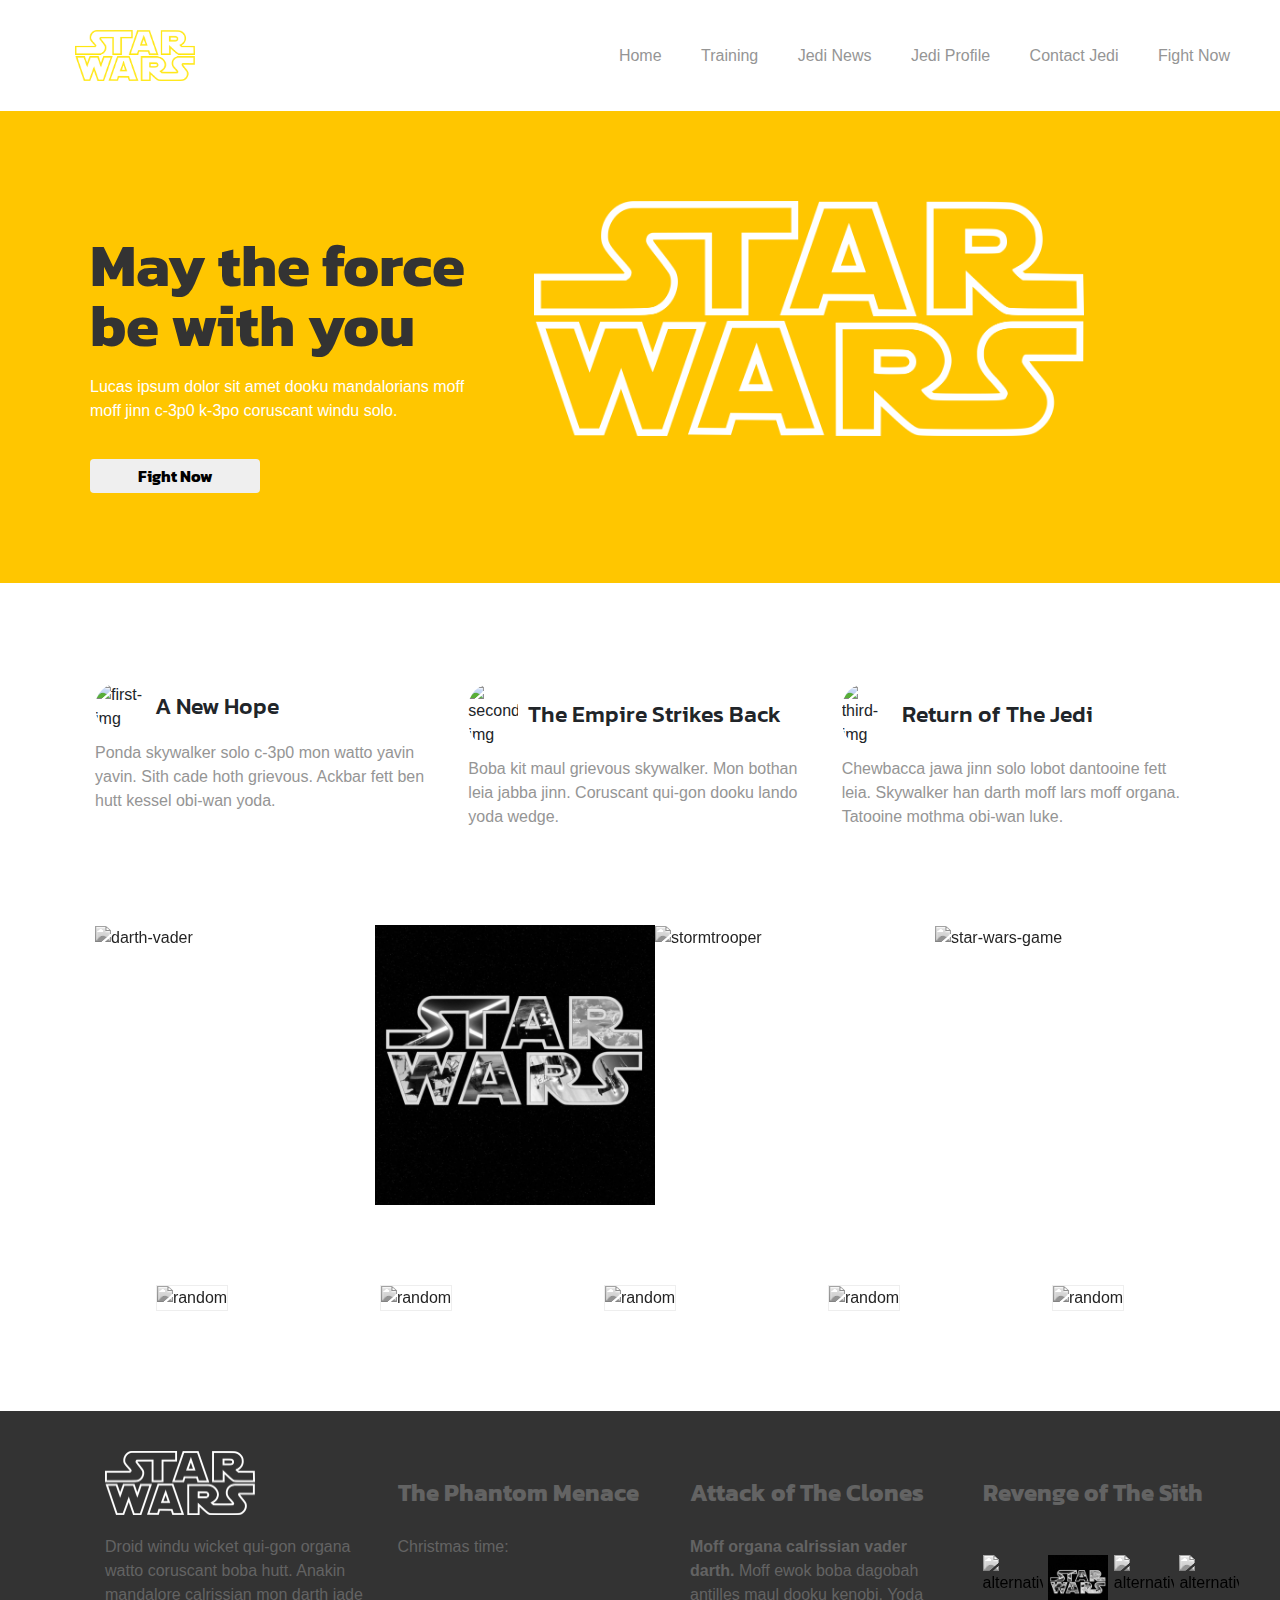
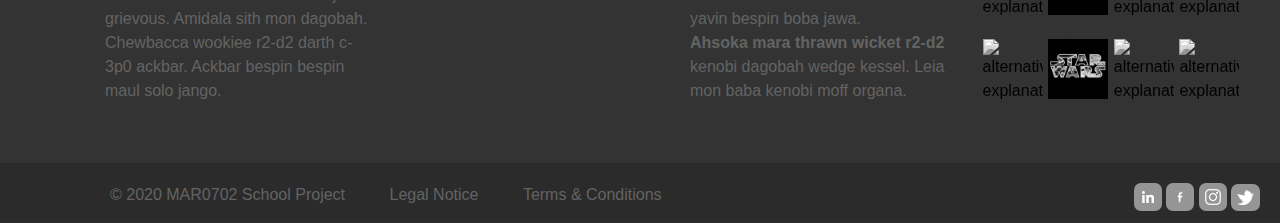
==== commit 9b1311bf: "counter" ====
--- a/index.html
+++ b/index.html
@@ -37,7 +37,7 @@
         <section id="section-first" class="yellow-bg section">
             <div class="section-first-content">
                 <div class="section-first-content-title">
-                    <h1>May the force<br>be with you.</h1>
+                    <h1><strong>May the force<br>be with you</strong></h1>
                 </div>
 
                 <div class="section-first-content-text">
@@ -197,7 +197,10 @@
                         </p>
                     </div>
                 </div>
-                <div class="col-md-3 col-sm-6 col-12"></div>
+                <div class="col-md-3 col-sm-6 col-12">
+                    Christmas time:
+                    <strong><p id="counter"></p></strong>
+                </div>
                 <div class="col-md-3 col-sm-6 col-12">
                     <div class="footer-content-text">
                         <p>
--- a/css/styles.css
+++ b/css/styles.css
@@ -28,6 +28,7 @@
 
 a:hover {
     color: #FFC600;
+    text-decoration: none;
 }
 
 ul {
@@ -81,6 +82,9 @@
     font-family: 'Kanit', sans-serif;
 }
 
+h5 {
+    font-size: 17px;
+}
 
 .para-big {
     font-size: 20px;
@@ -96,7 +100,11 @@
 }
 
 button:hover {
-    filter: invert(1);
+    filter: drop-shadow(4px 4px 4px gold);
+}
+
+button.yellow-bg:hover, .yellow-bg button:hover {
+    filter: drop-shadow(4px 4px 4px grey);
 }
 
 .row {
@@ -173,6 +181,7 @@
 
 .black-and-white-image:hover {
     filter: none;
+    box-shadow: 3px 3px 3px #eeeeee;
 }
 
 .big-image {
@@ -265,6 +274,11 @@
     border-radius: 7px;
 }
 
+
+.policy-second img:hover, .contact-social img:hover {
+    box-shadow: 2px 2px 2px cornflowerblue;
+}
+
 .policy-second img:hover, .contact-social img:hover {
     filter: invert();
     cursor: pointer;
@@ -366,8 +380,55 @@
 .news-post-mini-content {
     max-width: 200px;
 }
+
 .mini-image {
     margin-right: 5px;
     vertical-align: initial;
     max-width: 70px;
+}
+
+.tab-btn {
+    width: 137px;
+    border: 1px solid #eeeeee;
+    border-radius: 4px;
+    display: inline-block;
+}
+
+.tab-btn.active {
+    filter: invert();
+    border-bottom: 0;
+}
+
+.news-tabs-widget-btn-wrapper {
+    margin-bottom: 20px;
+}
+
+.accordion-content {
+    display: none;
+    margin-left: 20px;
+}
+
+.accordion {
+    font-weight: bold;
+    cursor: pointer;
+}
+
+.accordion:hover {
+    color: #FFC600!important;
+}
+
+.accordion:before {
+    content: '+';
+    display: inline-block;
+    height: 20px;
+    width: 20px;
+}
+
+.accordion.active:before {
+    content: '-';
+    vertical-align: revert;
+}
+
+.news-detail .news-image img {
+    max-height: 600px;
 }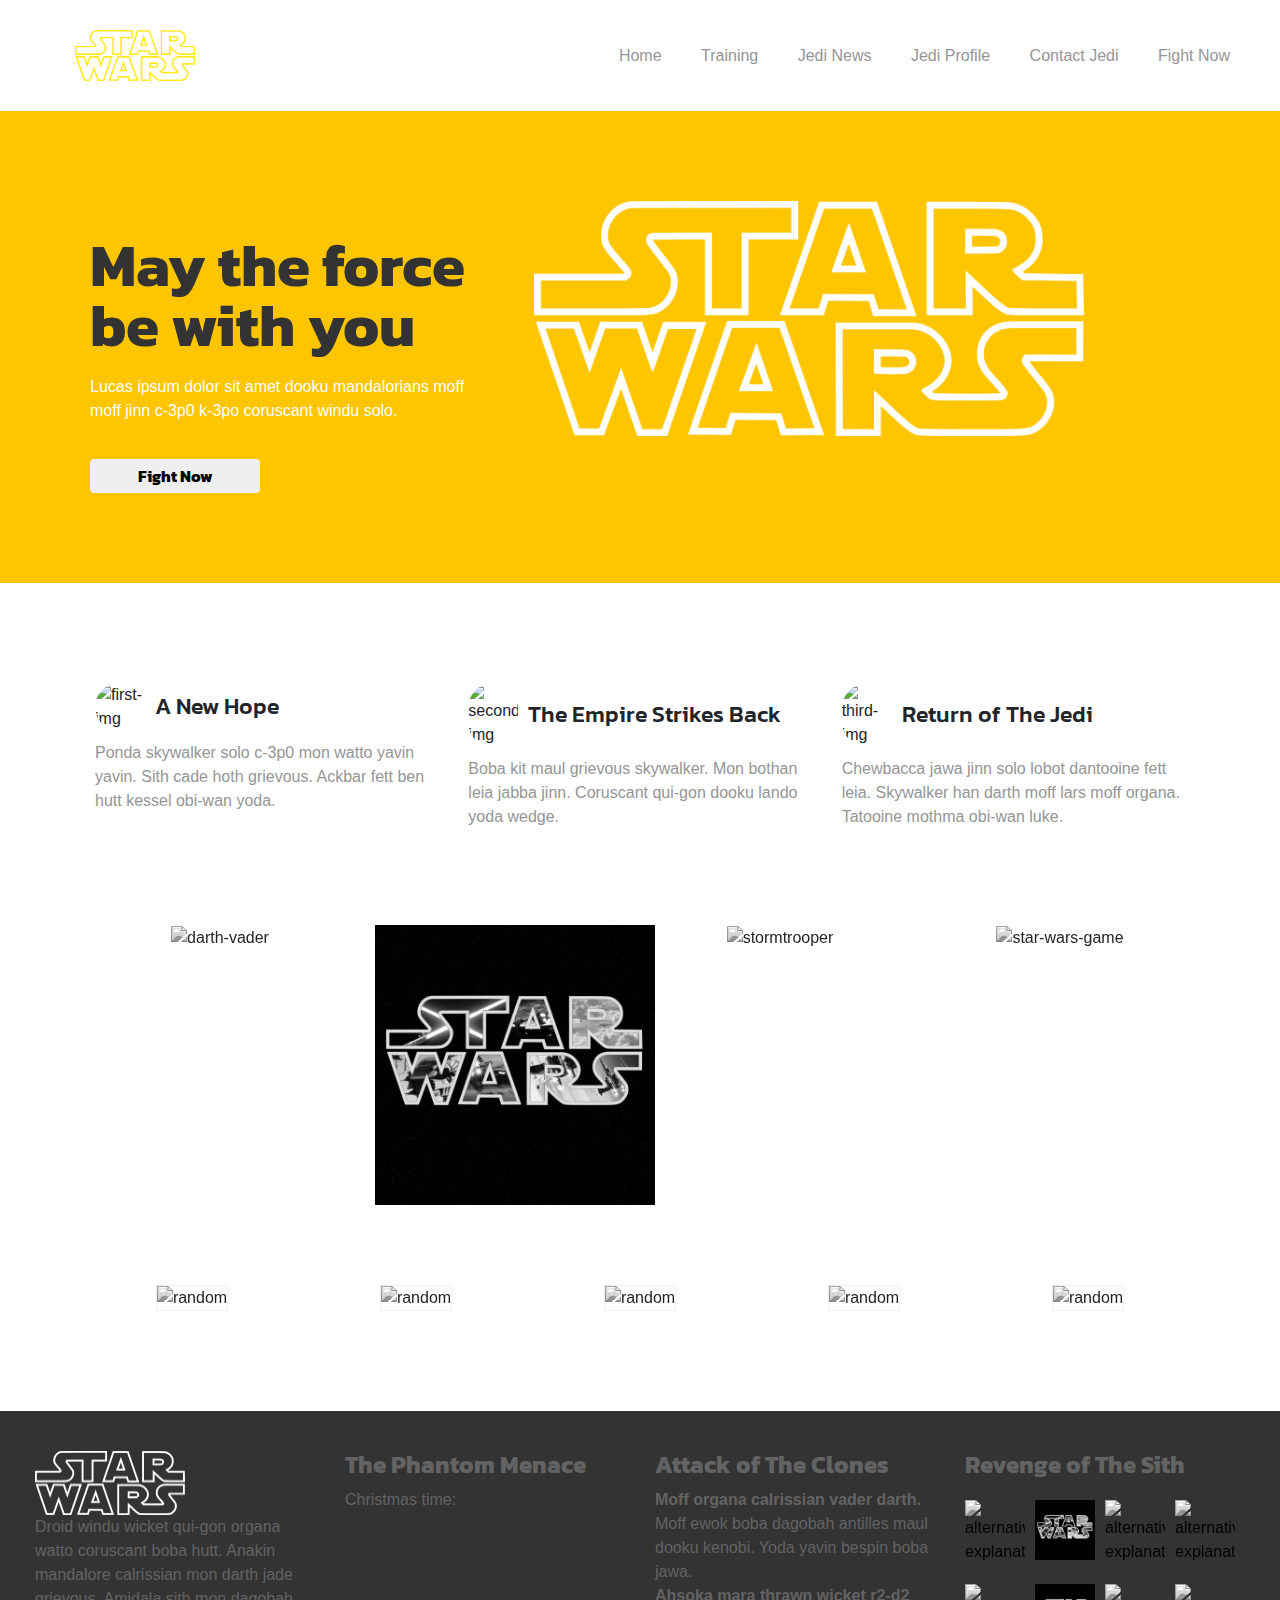
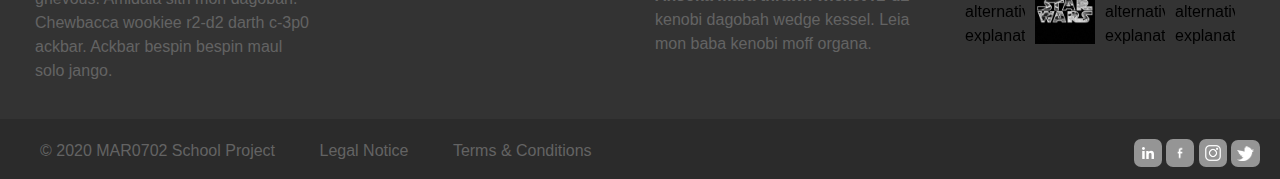
==== commit c228b510: "respo WIP" ====
--- a/index.html
+++ b/index.html
@@ -2,6 +2,7 @@
 <html lang="en">
 <head>
     <meta charset="UTF-8">
+    <meta name="viewport" content="width = device-width, initial-scale = 1">
     <title>VIA PROJECT B</title>
     <script src="js/jquery-3.5.1.min.js"></script>
     <link href="https://fonts.googleapis.com/css2?family=Kanit:ital,wght@0,400;0,700;1,400&display=swap" rel="stylesheet">
@@ -14,20 +15,23 @@
 <body>
     <!-- HEADER -->
     <header id="header" class="white-bg">
-        <div class="logo-wrapper">
-            <a href="index.html"><img class="logo-header" src="images/logo.png" alt="logo"></a>
-        </div>
         <div class="nav-wrapper">
-            <nav id="nav">
-                <ul class="nav-items-wrapper">
-                    <li class="nav-item"><a class="grey" href="index.html">Home</a></li>
-                    <li class="nav-item"><a class="grey" href="#"> Training</a></li>
-                    <li class="nav-item"><a class="grey" href="news.html">Jedi News</a></li>
-                    <li class="nav-item"><a class="grey" href="#">Jedi Profile</a></li>
-                    <li class="nav-item"><a class="grey" href="contact.html">Contact Jedi</a></li>
-                    <li class="nav-item"><a class="grey" href="#">Fight Now</a></li>
-                </ul>
-            </nav>
+            <div class="logo-wrapper">
+                <a href="index.html"><img class="logo-header" src="images/logo.png" alt="logo"></a>
+            </div>
+            <div id="nav-div">
+                <nav id="nav">
+                    <ul class="nav-items-wrapper">
+                        <li class="nav-item"><a class="grey" href="index.html">Home</a></li>
+                        <li class="nav-item"><a class="grey" href="#"> Training</a></li>
+                        <li class="nav-item"><a class="grey" href="news.html">Jedi News</a></li>
+                        <li class="nav-item"><a class="grey" href="#">Jedi Profile</a></li>
+                        <li class="nav-item"><a class="grey" href="contact.html">Contact Jedi</a></li>
+                        <li class="nav-item"><a class="grey" href="#">Fight Now</a></li>
+                    </ul>
+                </nav>
+                <a class="hamburger">☰</a>
+            </div>
         </div>
     </header>
     <!-- /HEADER -->
@@ -119,41 +123,41 @@
             </div>
 
             <div class="row images-row">
-                <div class="col-3">
+                <div class="col-lg-3 col-sm-6">
                     <img src="images/darth-vader.jpeg" class="black-and-white-image big-image" alt="darth-vader">
                 </div>
 
-                <div class="col-3">
+                <div  class="col-lg-3 col-sm-6">
                     <img src="images/star-wars-logo.jpg" class="black-and-white-image big-image" alt="star-wars">
                 </div>
 
-                <div class="col-3">
+                <div  class="col-lg-3 col-sm-6">
                     <img src="images/stormtrooper.jpeg" class="black-and-white-image big-image" alt="stormtrooper">
                 </div>
 
-                <div class="col-3">
+                <div  class="col-lg-3 col-sm-6">
                     <img src="images/star-wars-fallen-order.jpg" class="black-and-white-image big-image" alt="star-wars-game">
                 </div>
             </div>
 
             <div class="row sponsors-row">
-                <div class="col-md-15">
-                    <img src="images/random-logo.svg" class="black-and-white-image small-image" alt="random">
-                </div>
-
-                <div class="col-md-15">
-                    <img src="images/random-logo.svg" class="black-and-white-image small-image" alt="random">
-                </div>
-
-                <div class="col-md-15">
-                    <img src="images/random-logo.svg" class="black-and-white-image small-image" alt="random">
-                </div>
-
-                <div class="col-md-15">
-                    <img src="images/random-logo.svg" class="black-and-white-image small-image" alt="random">
-                </div>
-
-                <div class="col-md-15">
+                <div class="col-lg-15">
+                    <img src="images/random-logo.svg" class="black-and-white-image small-image" alt="random">
+                </div>
+
+                <div class="col-lg-15">
+                    <img src="images/random-logo.svg" class="black-and-white-image small-image" alt="random">
+                </div>
+
+                <div class="col-lg-15">
+                    <img src="images/random-logo.svg" class="black-and-white-image small-image" alt="random">
+                </div>
+
+                <div class="col-lg-15">
+                    <img src="images/random-logo.svg" class="black-and-white-image small-image" alt="random">
+                </div>
+
+                <div class="col-lg-15">
                     <img src="images/random-logo.svg" class="black-and-white-image small-image" alt="random">
                 </div>
             </div>
@@ -164,30 +168,11 @@
     <!-- FOOTER -->
     <footer id="footer">
         <div class="footer-first">
-            <div class="row" style="align-items: flex-end">
-                <div class="col-md-3 col-sm-6 col-12">
+            <div class="row">
+                <div class="col-lg-3 col-sm-6 col-12">
                     <div class="logo-footer">
                         <img src="images/logo-footer-2.png" alt="logo">
                     </div>
-                </div>
-                <div class="col-md-3 col-sm-6 col-12">
-                    <div class="footer-content-title">
-                        <h4>The Phantom Menace</h4>
-                    </div>
-                </div>
-                <div class="col-md-3 col-sm-6 col-12">
-                    <div class="footer-content-title">
-                        <h4>Attack of The Clones</h4>
-                    </div>
-                </div>
-                <div class="col-md-3 col-sm-6 col-12">
-                    <div class="footer-content-title">
-                        <h4>Revenge of The Sith</h4>
-                    </div>
-                </div>
-            </div>
-            <div class="row">
-                <div class="col-md-3 col-sm-6 col-12">
                     <div class="footer-content-text">
                         <p>
                             Droid windu wicket qui-gon organa watto coruscant boba hutt.
@@ -197,11 +182,19 @@
                         </p>
                     </div>
                 </div>
-                <div class="col-md-3 col-sm-6 col-12">
-                    Christmas time:
-                    <strong><p id="counter"></p></strong>
-                </div>
-                <div class="col-md-3 col-sm-6 col-12">
+                <div class="col-lg-3 col-sm-6 col-12">
+                    <div class="footer-content-title">
+                        <h4>The Phantom Menace</h4>
+                    </div>
+                    <div>
+                        Christmas time:
+                        <strong><p id="counter"></p></strong>
+                    </div>
+                </div>
+                <div class="col-lg-3 col-sm-6 col-12">
+                    <div class="footer-content-title">
+                        <h4>Attack of The Clones</h4>
+                    </div>
                     <div class="footer-content-text">
                         <p>
                             <strong>Moff organa calrissian vader darth. </strong>
@@ -213,36 +206,40 @@
                         </p>
                     </div>
                 </div>
-                <div class="col-md-3 col-sm-6 col-12">
+                <div class="col-lg-3 col-sm-6 col-12">
+                    <div class="footer-content-title">
+                        <h4>Revenge of The Sith</h4>
+                    </div>
                     <div class="row slider-row">
-                        <div class="col-md-3">
+                        <div class="col-md-3 col-6">
                             <a href="images/darth-vader.jpeg" data-lightbox="show-1" data-title="darth-vader"><img src="images/darth-vader.jpeg" class="black-and-white-image slider-image" alt="alternative explanation"></a>
                         </div>
 
-                        <div class="col-md-3">
+                        <div class="col-md-3 col-6">
                             <a href="images/star-wars-logo.jpg" data-lightbox="show-1" data-title="star-wars"><img src="images/star-wars-logo.jpg" class="black-and-white-image slider-image" alt="alternative explanation"></a>
                         </div>
 
-                        <div class="col-md-3">
+                        <div class="col-md-3 col-6">
                             <a href="images/stormtrooper.jpeg" data-lightbox="show-1" data-title="stormtrooper"><img src="images/stormtrooper.jpeg" class="black-and-white-image slider-image" alt="alternative explanation"></a>
                         </div>
 
-                        <div class="col-md-3">
+                        <div class="col-md-3 col-6">
                             <a href="images/star-wars-fallen-order.jpg" data-lightbox="show-1" data-title="game"><img src="images/star-wars-fallen-order.jpg" class="black-and-white-image slider-image" alt="alternative explanation"></a>
                         </div>
 
-                        <div class="col-md-3">
+                        <div class="col-md-3 col-6">
                             <a href="images/darth-vader.jpeg" data-lightbox="show-1" data-title="darth-vader"><img src="images/darth-vader.jpeg" class="black-and-white-image slider-image" alt="alternative explanation"></a>
                         </div>
 
-                        <div class="col-md-3">
+                        <div class="col-md-3 col-6">
                             <a href="images/star-wars-logo.jpg" data-lightbox="show-1" data-title="star-wars"><img src="images/star-wars-logo.jpg" class="black-and-white-image slider-image" alt="alternative explanation"></a>
                         </div>
-                        <div class="col-md-3">
+
+                        <div class="col-md-3 col-6">
                             <a href="images/stormtrooper.jpeg" data-lightbox="show-1" data-title="stormtrooper"><img src="images/stormtrooper.jpeg" class="black-and-white-image slider-image" alt="alternative explanation"></a>
                         </div>
 
-                        <div class="col-md-3">
+                        <div class="col-md-3 col-6">
                             <a href="images/star-wars-fallen-order.jpg" data-lightbox="show-1" data-title="game"><img src="images/star-wars-fallen-order.jpg" class="black-and-white-image slider-image" alt="alternative explanation"></a>
                         </div>
 
--- a/css/styles.css
+++ b/css/styles.css
@@ -4,7 +4,7 @@
     margin: 0 auto;
 }
 
-header {
+.nav-wrapper {
     display: flex;
     justify-content: space-between;
     align-items: center;
@@ -124,9 +124,66 @@
     margin: 0 50px 0 0;
 }
 
-.nav-item {
-    display: inline-block;
-    padding-left: 35px;
+.nav-wrapper {
+    width: 100%;
+}
+
+.hamburger {
+    color: black;
+    font-weight: bolder;
+    display: none;
+    zoom: 185%;
+}
+
+@media all and (min-width: 960px) {
+    .nav-item {
+        display: inline-block;
+        padding-left: 35px;
+    }
+}
+
+@media screen and (max-width: 959px) {
+    nav ul {
+        display: none;
+    }
+
+    #nav-div.openNav {
+        width: 100%;
+        position: absolute;
+        background: black;
+        opacity: .8;
+        top: 0;
+    }
+
+    #nav-div.openNav .hamburger {
+        position: absolute;
+        right: 0;
+        top: 7px;
+        color: white;
+        opacity: .8;
+    }
+
+    .nav-wrapper .hamburger {
+        float: right;
+        display: block;
+        padding: 12px;
+        position: relative;
+        zoom: 185%;
+    }
+
+    nav.openNav {
+        margin: 35px 0;
+    }
+
+    nav.openNav ul {
+        float: none;
+        display: block;
+        text-align: center;
+    }
+
+    nav.openNav li {
+        padding: 9px 0;
+    }
 }
 
 .nav-item a:hover {
@@ -154,6 +211,12 @@
     background-size: 100%;
 }
 
+@media screen and (max-width: 959px) {
+    .section-first-image {
+        margin-left: 50px;
+    }
+}
+
 .section-first-content-text {
     padding: 20px 0;
     max-width: 400px;
@@ -195,6 +258,10 @@
 
 .images-row {
     margin-top: 80px;
+}
+
+.images-row  .col-lg-3 {
+    text-align: center;
 }
 
 .sponsors-row {
@@ -237,7 +304,7 @@
 
 /* FOOTER */
 .footer-first {
-    padding: 20px 20px 0px 90px;
+    padding: 20px 20px 0px 20px;
 }
 
 .logo-footer img {
@@ -254,12 +321,28 @@
 .slider-row .col-md-3 {
     padding-bottom: 20px;
     padding-left: 0;
+    text-align: center;
 }
 
 .policy-row {
     display: flex;
     justify-content: space-between;
-    padding: 20px 20px 0px 90px;
+    padding: 20px 20px 0px 20px;
+}
+
+@media (max-width: 850px) {
+    .policy-row {
+        display: block;
+        padding-bottom: 20px;
+    }
+
+    .policy-second, .policy-first {
+        text-align: center;
+    }
+
+    .policy-second a {
+        padding: 0 15px;
+    }
 }
 
 .policy-first p {
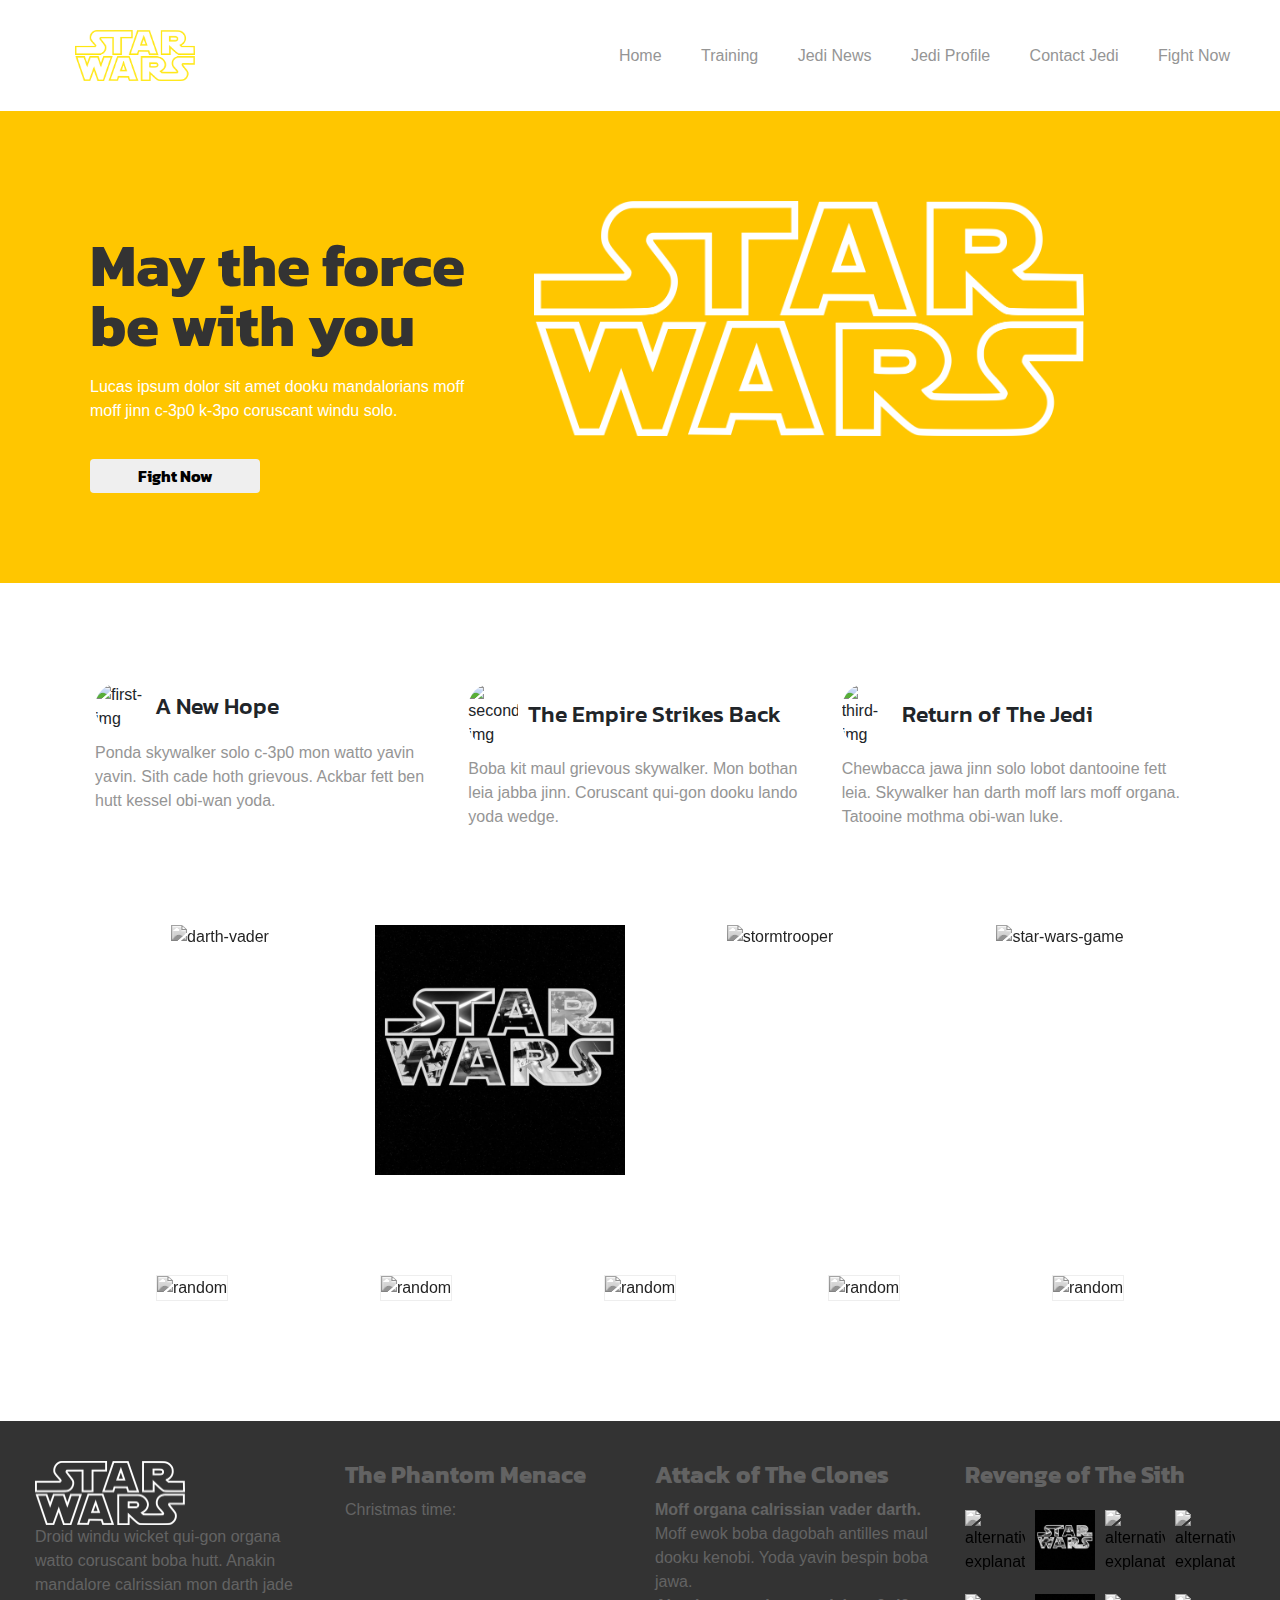
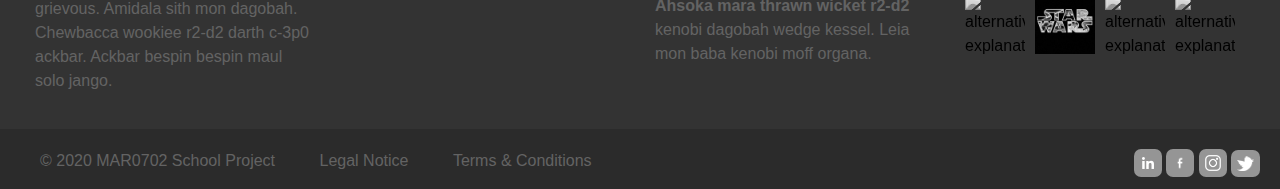
==== commit c46720c0: "home respo done" ====
--- a/index.html
+++ b/index.html
@@ -62,7 +62,7 @@
         <!-- SECTION SECOND -->
         <section id="section-second" class="section white-bg">
             <div class="row">
-                <div class="col-4">
+                <div class="col-md-4 col-12">
                     <div class="section-second-content">
                         <div class="section-second-content-title-wrapper">
                             <div class="section-second-content-title-image">
@@ -82,7 +82,7 @@
                         </div>
                     </div>
                 </div>
-                <div class="col-4">
+                <div class="col-md-4 col-12">
                     <div class="section-second-content">
                         <div class="section-second-content-title-wrapper">
                             <div class="section-second-content-title-image">
@@ -101,7 +101,7 @@
                         </div>
                     </div>
                 </div>
-                <div class="col-4">
+                <div class="col-md-4 col-12">
                     <div class="section-second-content">
                         <div class="section-second-content-title-wrapper">
                             <div class="section-second-content-title-image">
--- a/css/styles.css
+++ b/css/styles.css
@@ -120,10 +120,6 @@
 }
 
 /* NAVIGATION */
-.nav-items-wrapper {
-    margin: 0 50px 0 0;
-}
-
 .nav-wrapper {
     width: 100%;
 }
@@ -140,6 +136,11 @@
         display: inline-block;
         padding-left: 35px;
     }
+
+    .nav-items-wrapper {
+        margin: 0 50px 0 0;
+    }
+
 }
 
 @media screen and (max-width: 959px) {
@@ -199,6 +200,13 @@
     padding: 90px;
 }
 
+@media screen and (max-width: 959px) {
+    .section, #section-first {
+        padding: 40px;
+    }
+}
+
+
 .section-first-content, .section-first-image {
     width: 40%;
     display: inline-block;
@@ -211,16 +219,28 @@
     background-size: 100%;
 }
 
+.section-first-content-text {
+    padding: 20px 0;
+    max-width: 400px;
+}
+
+
 @media screen and (max-width: 959px) {
     .section-first-image {
         margin-left: 50px;
     }
 }
 
-.section-first-content-text {
-    padding: 20px 0;
-    max-width: 400px;
-}
+@media screen and (max-width: 740px) {
+    .section-first-image {
+        display: none;
+    }
+
+    .section-first-content {
+        width: 100%;
+    }
+}
+
 
 .round-image {
     max-width: 50px;
@@ -248,12 +268,14 @@
 }
 
 .big-image {
-    max-width: 280px;
+    width: inherit;
+    margin-bottom: 20px;
 }
 
 .small-image {
     border: 1px solid #eeeeee;
-    max-width: 220px;
+    max-width: 200px;
+    margin-bottom: 20px;
 }
 
 .images-row {
@@ -268,9 +290,6 @@
     margin-top: 80px;
 }
 
-.col-xs-15,
-.col-sm-15,
-.col-md-15,
 .col-lg-15 {
     position: relative;
     min-height: 1px;
@@ -279,26 +298,27 @@
     text-align: center;
 }
 
-.col-xs-15 {
-    width: 20%;
-    float: left;
-}
-@media (min-width: 768px) {
-    .col-sm-15 {
-        width: 20%;
-        float: left;
-    }
-}
-@media (min-width: 992px) {
-    .col-md-15 {
-        width: 20%;
-        float: left;
-    }
-}
 @media (min-width: 1200px) {
     .col-lg-15 {
         width: 20%;
-        float: left;
+    }
+}
+
+@media (max-width: 995px) {
+    .col-lg-15 {
+        width: 30%;
+    }
+}
+
+@media (max-width: 759px) {
+    .col-lg-15 {
+        width: 50%;
+    }
+}
+
+@media (max-width: 519px) {
+    .col-lg-15 {
+        width: 100%;
     }
 }
 
@@ -318,6 +338,13 @@
 .slider-image {
     max-width: 60px;
 }
+
+@media (max-width: 575px) {
+    .slider-image {
+        max-width: 100px;
+    }
+}
+
 .slider-row .col-md-3 {
     padding-bottom: 20px;
     padding-left: 0;
